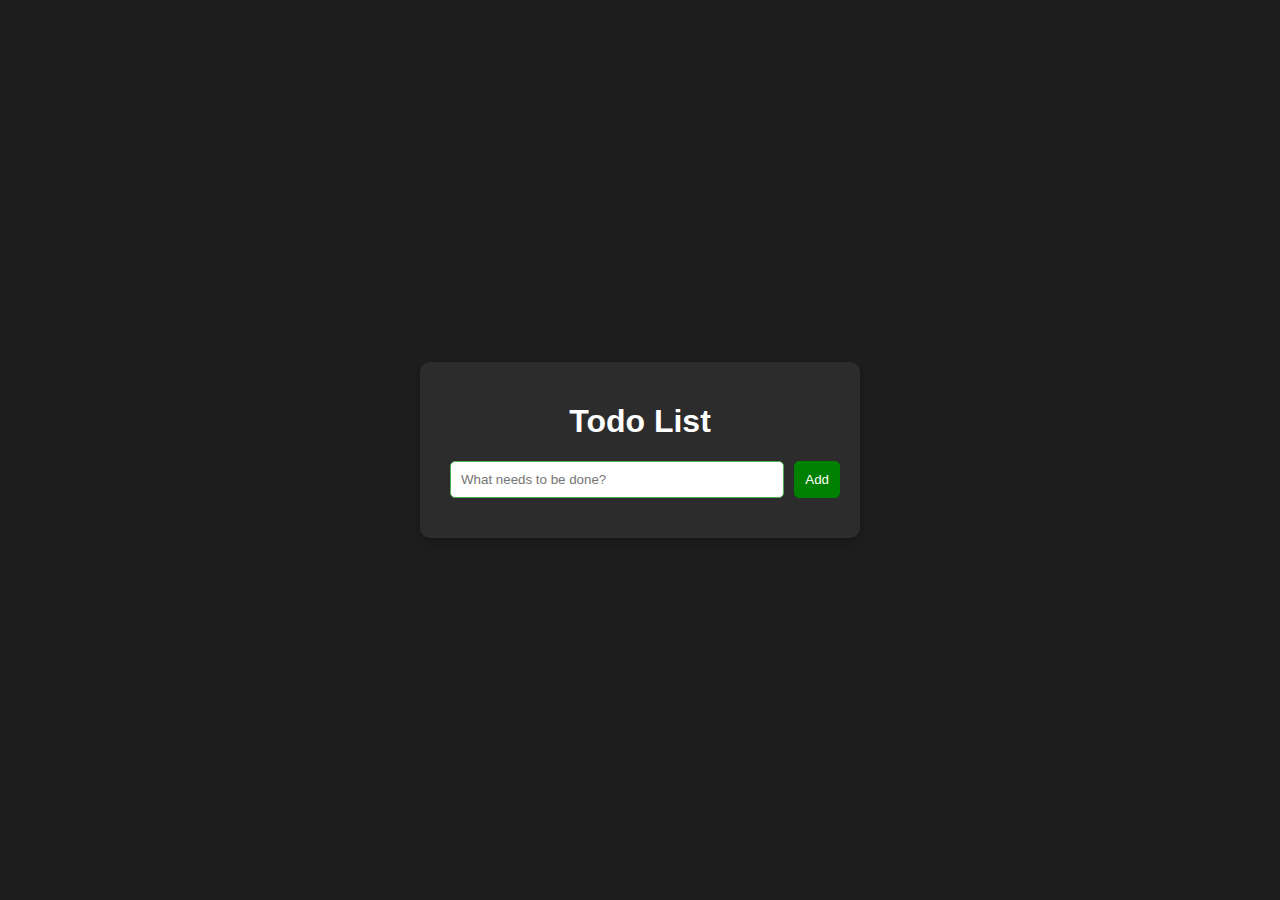
==== constructor.html @ a14df61b "refactor nav" ====
<!DOCTYPE html>
<html lang="en">
<head>
  <meta charset="UTF-8">
  <meta name="viewport" content="width=device-width, initial-scale=1.0">
  <title>Todo List</title>
  <link rel="stylesheet" href="styles/constructor.css">
</head>
<body>
<div class="todo-container">
  <h1>Todo List</h1>

  <form id="todo-form">
      <label for="todo-input"></label>
      <input type="text" id="todo-input" placeholder="What needs to be done?" required />
    <button class="add-button" type="submit">Add</button>
  </form>

  <ul id="todo-list"></ul>
</div>

<script src="scripts/constructor.js"></script>
</body>
</html>
---- styles/constructor.css ----
/* Стили для всей страницы */
body {
    background-color: #1d1d1d;
    color: white;
    font-family: Arial, sans-serif;
    margin: 0;
    height: 100vh;
    display: flex;
    justify-content: center;
    align-items: center;
}

/* Контейнер для списка задач */
.todo-container {
    width: 400px;
    padding: 20px;
    background-color: #2c2c2c;
    border-radius: 10px;
    box-shadow: 0 4px 8px rgba(0, 0, 0, 0.2);
    text-align: center;
}

/* Поля ввода и кнопка добавления */
form {
    display: flex;
    gap: 10px;
    margin-bottom: 20px;
}

input {
    flex: 1;
    padding: 10px;
    border-radius: 5px;
    border: 1px solid #4caf50;
}

button {
    padding: 10px;
    border-radius: 5px;
    cursor: pointer;
}

.add-button {
    border: 1px solid green;
    background-color: green;
    color: white;
}

.delete-button {
    border: 1px solid red;
    background-color: red;
    color: white;
}

#todo-list {
    list-style: none;
    padding: 0;
    margin: 0;
}

.todo-item {
    display: flex;
    justify-content: space-between;
    align-items: center;
    padding: 10px;
    border-bottom: 1px solid gray;
}

.todo-item.completed span {
    text-decoration: line-through;
    opacity: 0.6;
}
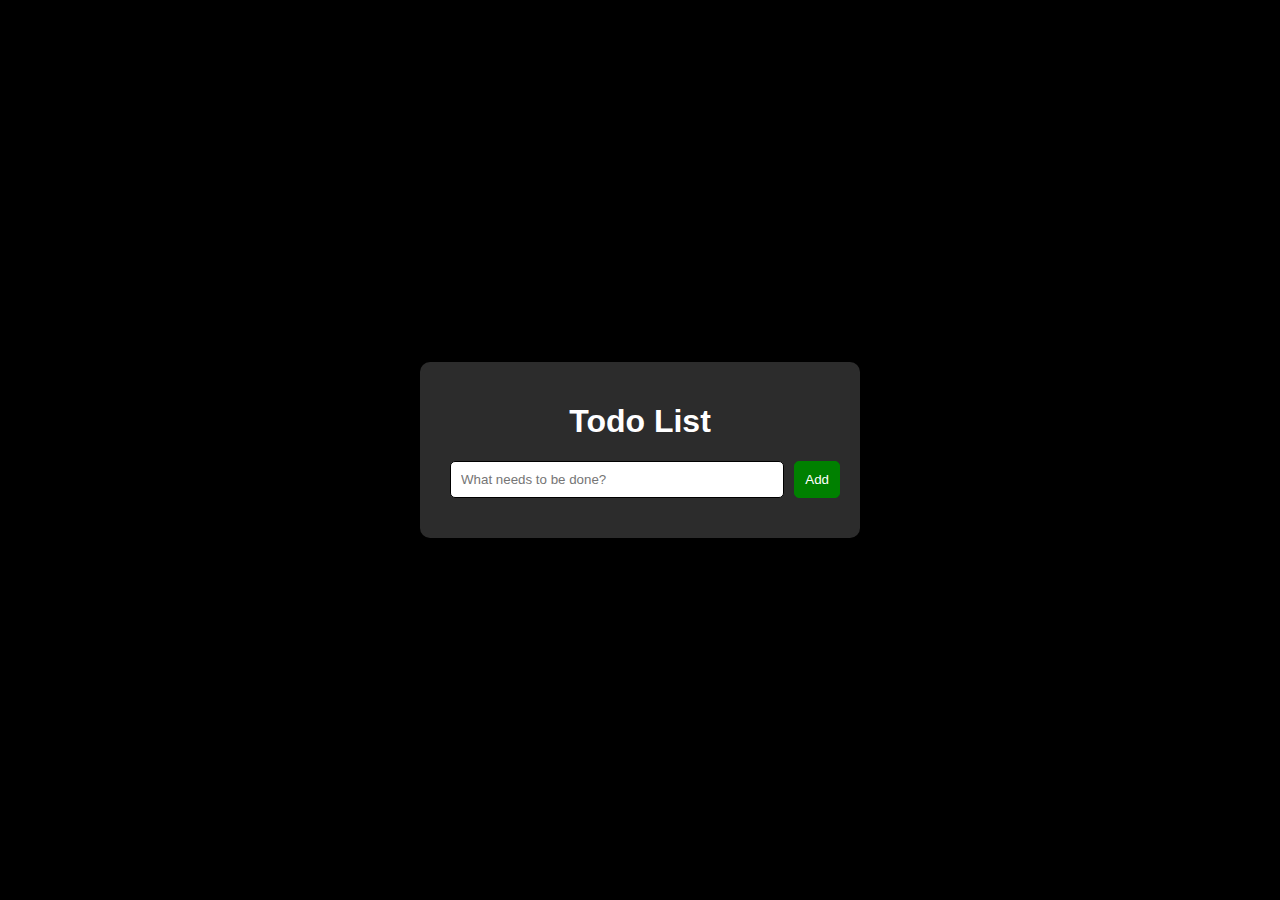
==== commit e633fb59: "refactor" ====
--- a/constructor.html
+++ b/constructor.html
@@ -11,8 +11,7 @@
   <h1>Todo List</h1>
 
   <form id="todo-form">
-      <label for="todo-input"></label>
-      <input type="text" id="todo-input" placeholder="What needs to be done?" required />
+    <label for="todo-input"></label><input type="text" id="todo-input" placeholder="What needs to be done?" required/>
     <button class="add-button" type="submit">Add</button>
   </form>
 
--- a/styles/constructor.css
+++ b/styles/constructor.css
@@ -1,6 +1,5 @@
-/* Стили для всей страницы */
 body {
-    background-color: #1d1d1d;
+    background-color: black;
     color: white;
     font-family: Arial, sans-serif;
     margin: 0;
@@ -10,7 +9,6 @@
     align-items: center;
 }
 
-/* Контейнер для списка задач */
 .todo-container {
     width: 400px;
     padding: 20px;
@@ -20,7 +18,6 @@
     text-align: center;
 }
 
-/* Поля ввода и кнопка добавления */
 form {
     display: flex;
     gap: 10px;
@@ -31,7 +28,7 @@
     flex: 1;
     padding: 10px;
     border-radius: 5px;
-    border: 1px solid #4caf50;
+    border: 1px solid black;
 }
 
 button {
@@ -66,7 +63,7 @@
     border-bottom: 1px solid gray;
 }
 
-.todo-item.completed span {
+.completed span {
     text-decoration: line-through;
     opacity: 0.6;
 }
